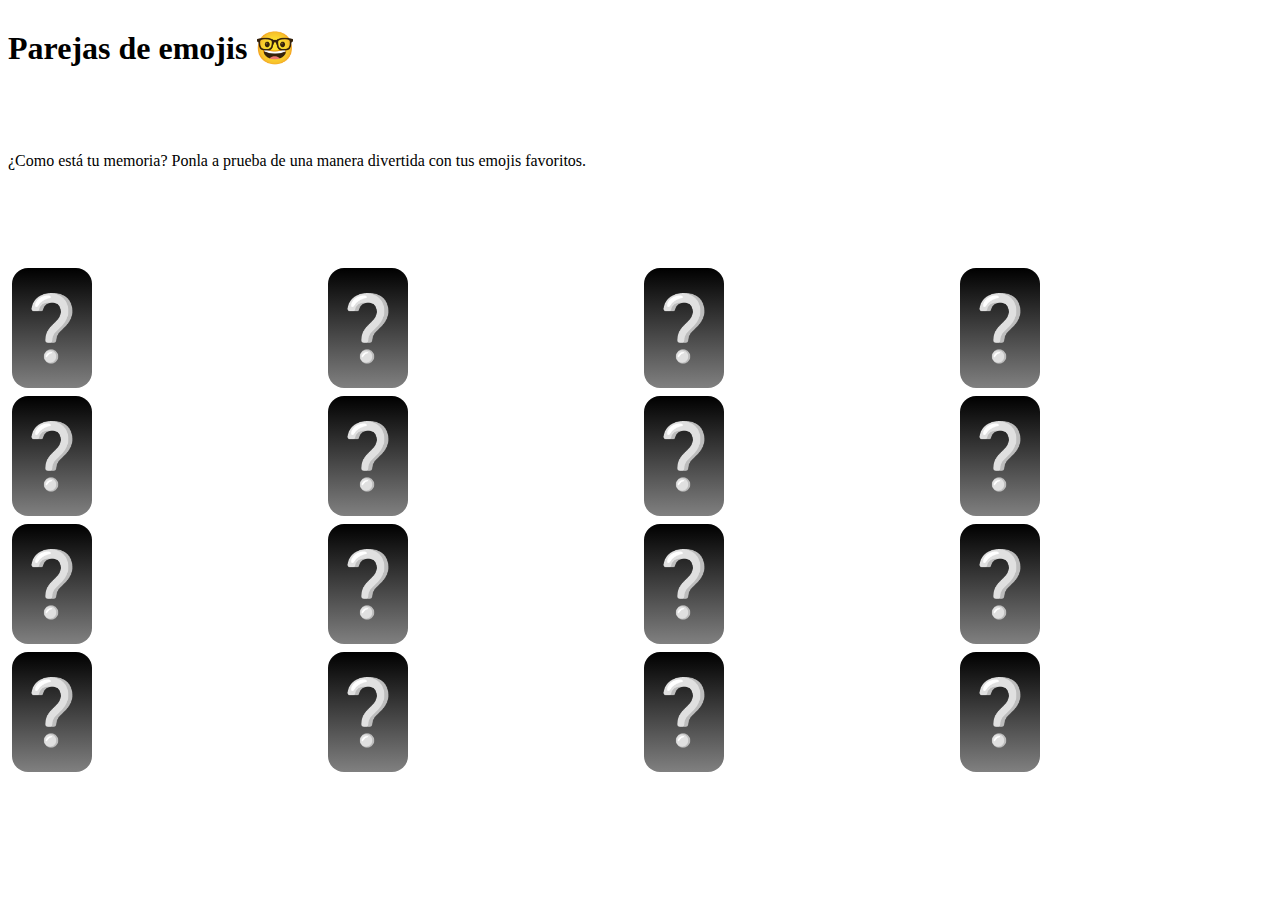
==== index.html @ 49d271ea "generador de posciones aleatorias de las cartas" ====
<!DOCTYPE html>
<html lang="es">
  <head>
    <meta charset="UTF-8" />
    <meta name="viewport" content="width=device-width, initial-scale=1.0" />
    <link rel="stylesheet" href="./style.css" />
    <title>Parejas de emojis</title>
  </head>
  <body>
    <h1>Parejas de emojis 🤓</h1>
    <p>
      ¿Como está tu memoria? Ponla a prueba de una manera divertida con tus
      emojis favoritos.
    </p>
    <div id="tablero">
      <section class="card">
        <div class="content">
          <div class="front">❔</div>
          <div class="back">👻</div>
        </div>
      </section>

      <section class="card">
        <div class="content">
          <div class="front">❔</div>
          <div class="back">👹</div>
        </div>
      </section>

      <section class="card">
        <div class="content">
          <div class="front">❔</div>
          <div class="back">🤪</div>
        </div>
      </section>
      <section class="card">
        <div class="content">
          <div class="front">❔</div>
          <div class="back">👻</div>
        </div>
      </section>

      <section class="card">
        <div class="content">
          <div class="front">❔</div>
          <div class="back">👹</div>
        </div>
      </section>

      <section class="card">
        <div class="content">
          <div class="front">❔</div>
          <div class="back">🤪</div>
        </div>
      </section>
      <section class="card">
        <div class="content">
          <div class="front">❔</div>
          <div class="back">👻</div>
        </div>
      </section>

      <section class="card">
        <div class="content">
          <div class="front">❔</div>
          <div class="back">👹</div>
        </div>
      </section>

      <section class="card">
        <div class="content">
          <div class="front">❔</div>
          <div class="back">🤪</div>
        </div>
      </section>
      <section class="card">
        <div class="content">
          <div class="front">❔</div>
          <div class="back">👻</div>
        </div>
      </section>

      <section class="card">
        <div class="content">
          <div class="front">❔</div>
          <div class="back">👹</div>
        </div>
      </section>

      <section class="card">
        <div class="content">
          <div class="front">❔</div>
          <div class="back">🤪</div>
        </div>
      </section>
      <section class="card">
        <div class="content">
          <div class="front">❔</div>
          <div class="back">👻</div>
        </div>
      </section>

      <section class="card">
        <div class="content">
          <div class="front">❔</div>
          <div class="back">👹</div>
        </div>
      </section>

      <section class="card">
        <div class="content">
          <div class="front">❔</div>
          <div class="back">🤪</div>
        </div>
      </section>
      <section class="card">
        <div class="content">
          <div class="front">❔</div>
          <div class="back">🤪</div>
        </div>
      </section>
    </div>
    <script src="./index.js"></script>
  </body>
</html>
---- style.css ----
/* div{
    border: solid 1.5px black;
    margin:10px;
    text-align: center;
} */

body {
  min-height: 100%;
  box-sizing: content-box;
  display: grid;
  grid-template-areas:
    "titulo"
    "parrafo"
    "juego";
  grid-template-rows: 1fr 1fr 4fr;
}
/* #tablero{
    display: grid;
    grid-template-columns: repeat(4,1fr);
    grid-template-rows: repeat(4,1fr);
    margin: 0px;
} */
#tablero {
  font-family: sans-serif;
  font-weight: bold;
  /* display: flex;
  flex-wrap: wrap;*/
  display: grid;
  grid-template-columns: repeat(4, 1fr);
  grid-template-rows: repeat(4, 1fr);
}

.card {
  width: 80px;
  height: 120px;
  perspective: 600px;
  margin: 4px;
}

.content {
  position: absolute;
  width: 100%;
  height: 100%;
  transition: transform 1s;
  transform-style: preserve-3d;
}

.front,
.back {
  position: absolute;
  height: 100%;
  width: 100%;
  background: linear-gradient(black, gray);
  display: grid;
  place-content: center;
  font-size: 4rem;
  border-radius: 1rem;
  backface-visibility: hidden;
  user-select: none;
}

.back {
  background: linear-gradient(steelblue, lightsteelblue);
  transform: rotateY(180deg);
}

.card.flipped .content {
  transform: rotateY(180deg);
  transition: transform 0.5s;
}
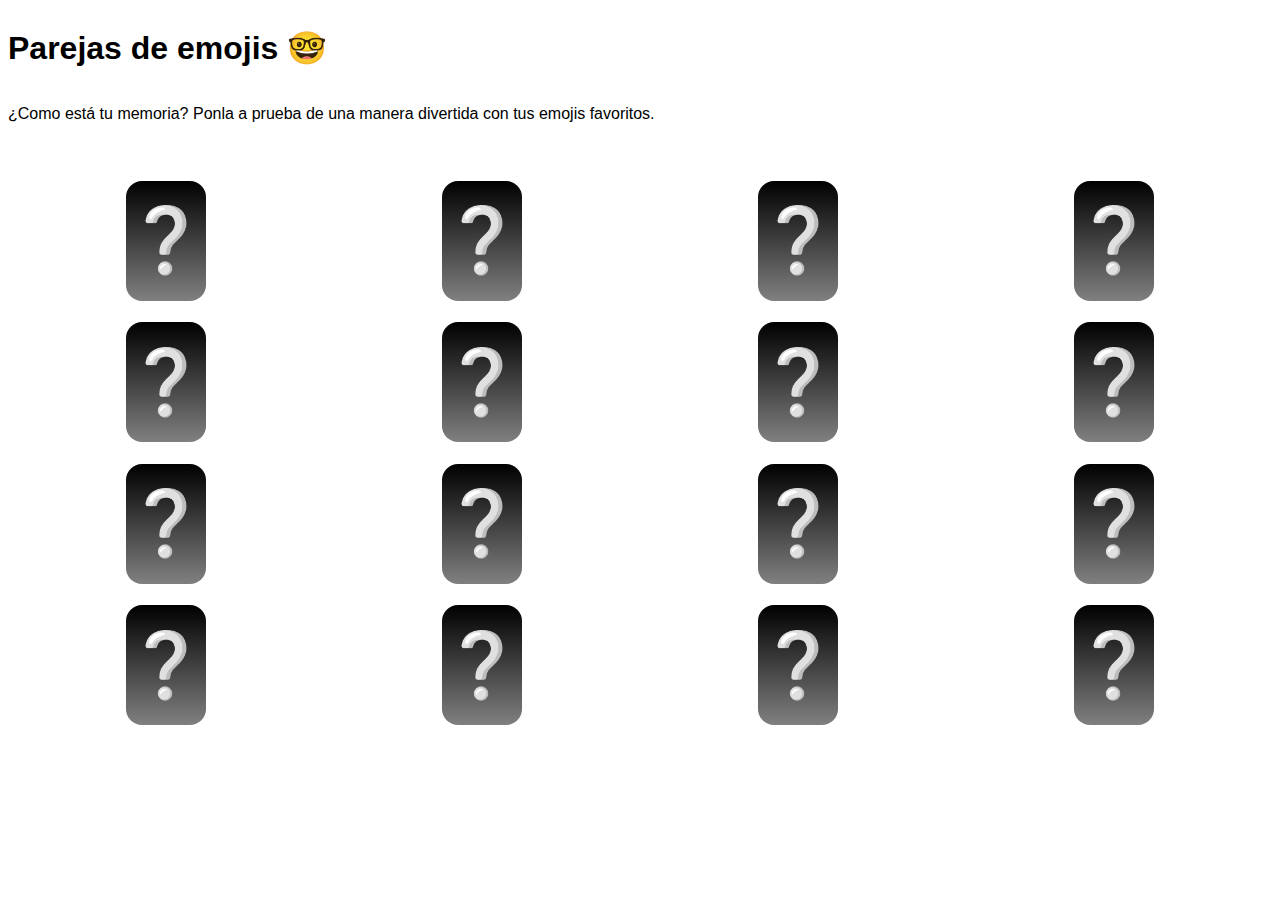
==== commit 01f05048: "Merge branch 'main' into gabriel" ====
--- a/index.html
+++ b/index.html
@@ -8,10 +8,12 @@
   </head>
   <body>
     <h1>Parejas de emojis 🤓</h1>
-    <p>
-      ¿Como está tu memoria? Ponla a prueba de una manera divertida con tus
-      emojis favoritos.
-    </p>
+    <p>¿Como está tu memoria? Ponla a prueba de una manera divertida con tus emojis favoritos. </p>
+    
+
+    <!-- creamos tablero con 16 secciones con "id" carta; las cuales contienen las cartas del juego dentro de un div con id tablero -->
+
+
     <div id="tablero">
       <section class="card">
         <div class="content">
--- a/style.css
+++ b/style.css
@@ -1,40 +1,40 @@
-/* div{
-    border: solid 1.5px black;
-    margin:10px;
-    text-align: center;
-} */
 
-body {
-  min-height: 100%;
-  box-sizing: content-box;
-  display: grid;
-  grid-template-areas:
+
+
+body{
+
+    font-family: sans-serif;
+    min-height: 100%;
+    box-sizing:content-box;
+    display: grid;
+    grid-template-areas:
     "titulo"
     "parrafo"
     "juego";
-  grid-template-rows: 1fr 1fr 4fr;
+    grid-template-rows:1fr 1fr 7fr;
 }
-/* #tablero{
-    display: grid;
-    grid-template-columns: repeat(4,1fr);
-    grid-template-rows: repeat(4,1fr);
-    margin: 0px;
-} */
+
+/* creamos body dividido en tres: titulo, parrafo y tablero */
+
 #tablero {
-  font-family: sans-serif;
+
   font-weight: bold;
-  /* display: flex;
-  flex-wrap: wrap;*/
   display: grid;
   grid-template-columns: repeat(4, 1fr);
   grid-template-rows: repeat(4, 1fr);
+
 }
+
+
 
 .card {
   width: 80px;
   height: 120px;
   perspective: 600px;
-  margin: 4px;
+  margin: auto;
+  /* cambiamos el margin a AUTO para que el elemento card se centre */
+  
+  
 }
 
 .content {
@@ -68,3 +68,4 @@
   transform: rotateY(180deg);
   transition: transform 0.5s;
 }
+
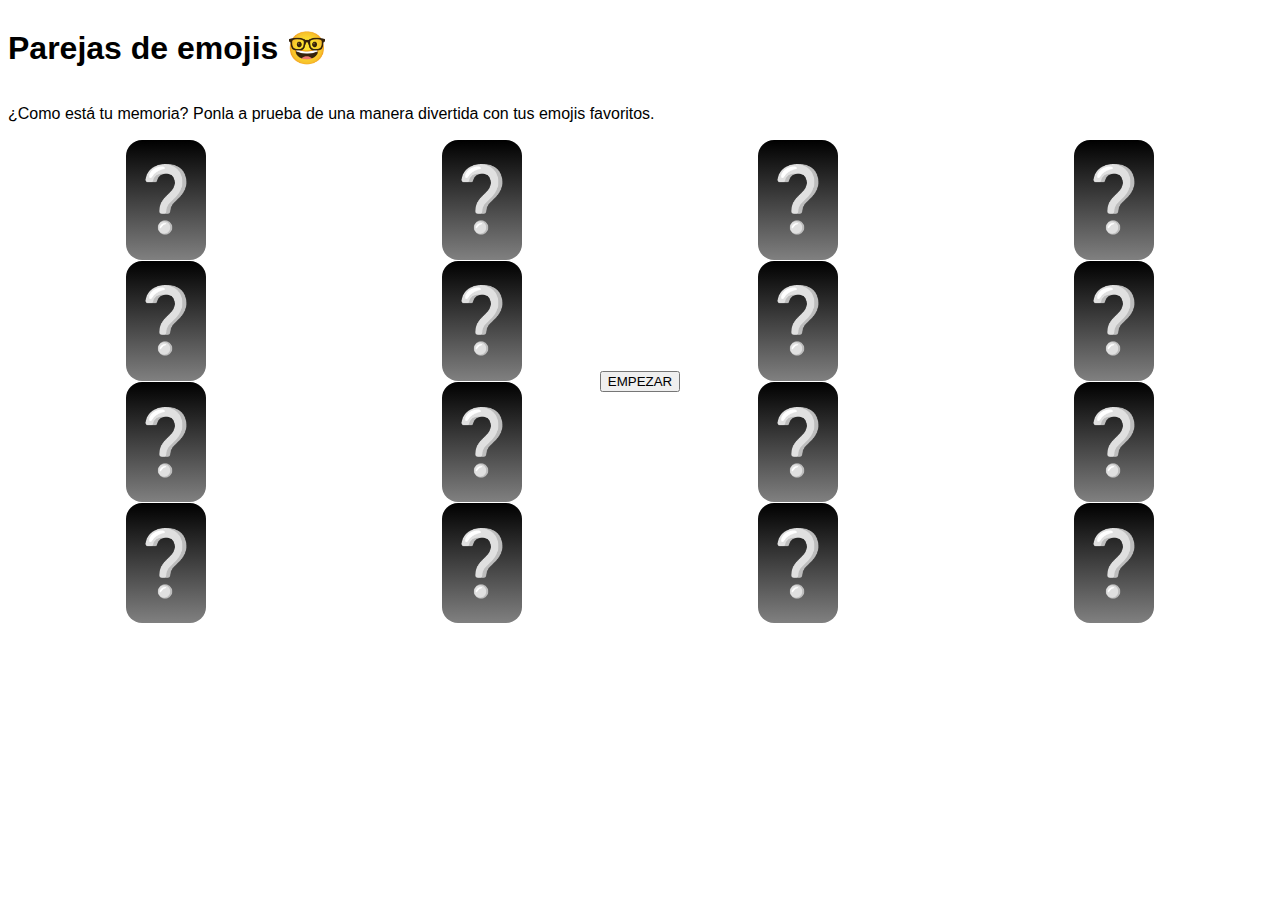
==== commit aa35ff91: "creacion boton inicio y eliminacion del scroll del tablero" ====
--- a/index.html
+++ b/index.html
@@ -8,119 +8,122 @@
   </head>
   <body>
     <h1>Parejas de emojis 🤓</h1>
-    <p>¿Como está tu memoria? Ponla a prueba de una manera divertida con tus emojis favoritos. </p>
-    
+    <p>
+      ¿Como está tu memoria? Ponla a prueba de una manera divertida con tus
+      emojis favoritos.
+    </p>
 
     <!-- creamos tablero con 16 secciones con "id" carta; las cuales contienen las cartas del juego dentro de un div con id tablero -->
+    <div class="marcojuego">
+      <button class="button-start">EMPEZAR</button>
+      <div id="tablero">
+        <section class="card">
+          <div class="content">
+            <div class="front">❔</div>
+            <div class="back">👻</div>
+          </div>
+        </section>
 
+        <section class="card">
+          <div class="content">
+            <div class="front">❔</div>
+            <div class="back">👹</div>
+          </div>
+        </section>
 
-    <div id="tablero">
-      <section class="card">
-        <div class="content">
-          <div class="front">❔</div>
-          <div class="back">👻</div>
-        </div>
-      </section>
+        <section class="card">
+          <div class="content">
+            <div class="front">❔</div>
+            <div class="back">🤪</div>
+          </div>
+        </section>
+        <section class="card">
+          <div class="content">
+            <div class="front">❔</div>
+            <div class="back">👻</div>
+          </div>
+        </section>
 
-      <section class="card">
-        <div class="content">
-          <div class="front">❔</div>
-          <div class="back">👹</div>
-        </div>
-      </section>
+        <section class="card">
+          <div class="content">
+            <div class="front">❔</div>
+            <div class="back">👹</div>
+          </div>
+        </section>
 
-      <section class="card">
-        <div class="content">
-          <div class="front">❔</div>
-          <div class="back">🤪</div>
-        </div>
-      </section>
-      <section class="card">
-        <div class="content">
-          <div class="front">❔</div>
-          <div class="back">👻</div>
-        </div>
-      </section>
+        <section class="card">
+          <div class="content">
+            <div class="front">❔</div>
+            <div class="back">🤪</div>
+          </div>
+        </section>
+        <section class="card">
+          <div class="content">
+            <div class="front">❔</div>
+            <div class="back">👻</div>
+          </div>
+        </section>
 
-      <section class="card">
-        <div class="content">
-          <div class="front">❔</div>
-          <div class="back">👹</div>
-        </div>
-      </section>
+        <section class="card">
+          <div class="content">
+            <div class="front">❔</div>
+            <div class="back">👹</div>
+          </div>
+        </section>
 
-      <section class="card">
-        <div class="content">
-          <div class="front">❔</div>
-          <div class="back">🤪</div>
-        </div>
-      </section>
-      <section class="card">
-        <div class="content">
-          <div class="front">❔</div>
-          <div class="back">👻</div>
-        </div>
-      </section>
+        <section class="card">
+          <div class="content">
+            <div class="front">❔</div>
+            <div class="back">🤪</div>
+          </div>
+        </section>
+        <section class="card">
+          <div class="content">
+            <div class="front">❔</div>
+            <div class="back">👻</div>
+          </div>
+        </section>
 
-      <section class="card">
-        <div class="content">
-          <div class="front">❔</div>
-          <div class="back">👹</div>
-        </div>
-      </section>
+        <section class="card">
+          <div class="content">
+            <div class="front">❔</div>
+            <div class="back">👹</div>
+          </div>
+        </section>
 
-      <section class="card">
-        <div class="content">
-          <div class="front">❔</div>
-          <div class="back">🤪</div>
-        </div>
-      </section>
-      <section class="card">
-        <div class="content">
-          <div class="front">❔</div>
-          <div class="back">👻</div>
-        </div>
-      </section>
+        <section class="card">
+          <div class="content">
+            <div class="front">❔</div>
+            <div class="back">🤪</div>
+          </div>
+        </section>
+        <section class="card">
+          <div class="content">
+            <div class="front">❔</div>
+            <div class="back">👻</div>
+          </div>
+        </section>
 
-      <section class="card">
-        <div class="content">
-          <div class="front">❔</div>
-          <div class="back">👹</div>
-        </div>
-      </section>
+        <section class="card">
+          <div class="content">
+            <div class="front">❔</div>
+            <div class="back">👹</div>
+          </div>
+        </section>
 
-      <section class="card">
-        <div class="content">
-          <div class="front">❔</div>
-          <div class="back">🤪</div>
-        </div>
-      </section>
-      <section class="card">
-        <div class="content">
-          <div class="front">❔</div>
-          <div class="back">👻</div>
-        </div>
-      </section>
-
-      <section class="card">
-        <div class="content">
-          <div class="front">❔</div>
-          <div class="back">👹</div>
-        </div>
-      </section>
-
-      <section class="card">
-        <div class="content">
-          <div class="front">❔</div>
-          <div class="back">🤪</div>
-        </div>
-      </section>
-      <section class="card">
-        <div class="content">
-          <div class="front">❔</div>
-          <div class="back">🤪</div>
-        </div>
-      </section>
+        <section class="card">
+          <div class="content">
+            <div class="front">❔</div>
+            <div class="back">🤪</div>
+          </div>
+        </section>
+        <section class="card">
+          <div class="content">
+            <div class="front">❔</div>
+            <div class="back">🤪</div>
+          </div>
+        </section>
+      </div>
     </div>
     <script src="./index.js"></script>
   </body>
--- a/style.css
+++ b/style.css
@@ -1,31 +1,43 @@
-
-
-
-body{
-
-    font-family: sans-serif;
-    min-height: 100%;
-    box-sizing:content-box;
-    display: grid;
-    grid-template-areas:
+body {
+  font-family: sans-serif;
+  min-height: 100%;
+  box-sizing: content-box;
+  display: grid;
+  grid-template-areas:
     "titulo"
     "parrafo"
     "juego";
-    grid-template-rows:1fr 1fr 7fr;
+  grid-template-rows: 0.4fr 0.4fr 6fr;
+  overflow-y: hidden;
 }
 
 /* creamos body dividido en tres: titulo, parrafo y tablero */
 
 #tablero {
-
+  grid-area: juego;
   font-weight: bold;
+  width: 100%;
+  height: 100%;
   display: grid;
   grid-template-columns: repeat(4, 1fr);
   grid-template-rows: repeat(4, 1fr);
-
+}
+h1 {
+  grid-area: titulo;
+}
+p {
+  grid-area: parrafo;
+}
+.marcojuego {
+  display: flex;
+  justify-content: center;
+  align-items: center;
 }
 
-
+button {
+  position: absolute;
+  z-index: 1;
+}
 
 .card {
   width: 80px;
@@ -33,8 +45,6 @@
   perspective: 600px;
   margin: auto;
   /* cambiamos el margin a AUTO para que el elemento card se centre */
-  
-  
 }
 
 .content {
@@ -68,4 +78,3 @@
   transform: rotateY(180deg);
   transition: transform 0.5s;
 }
-
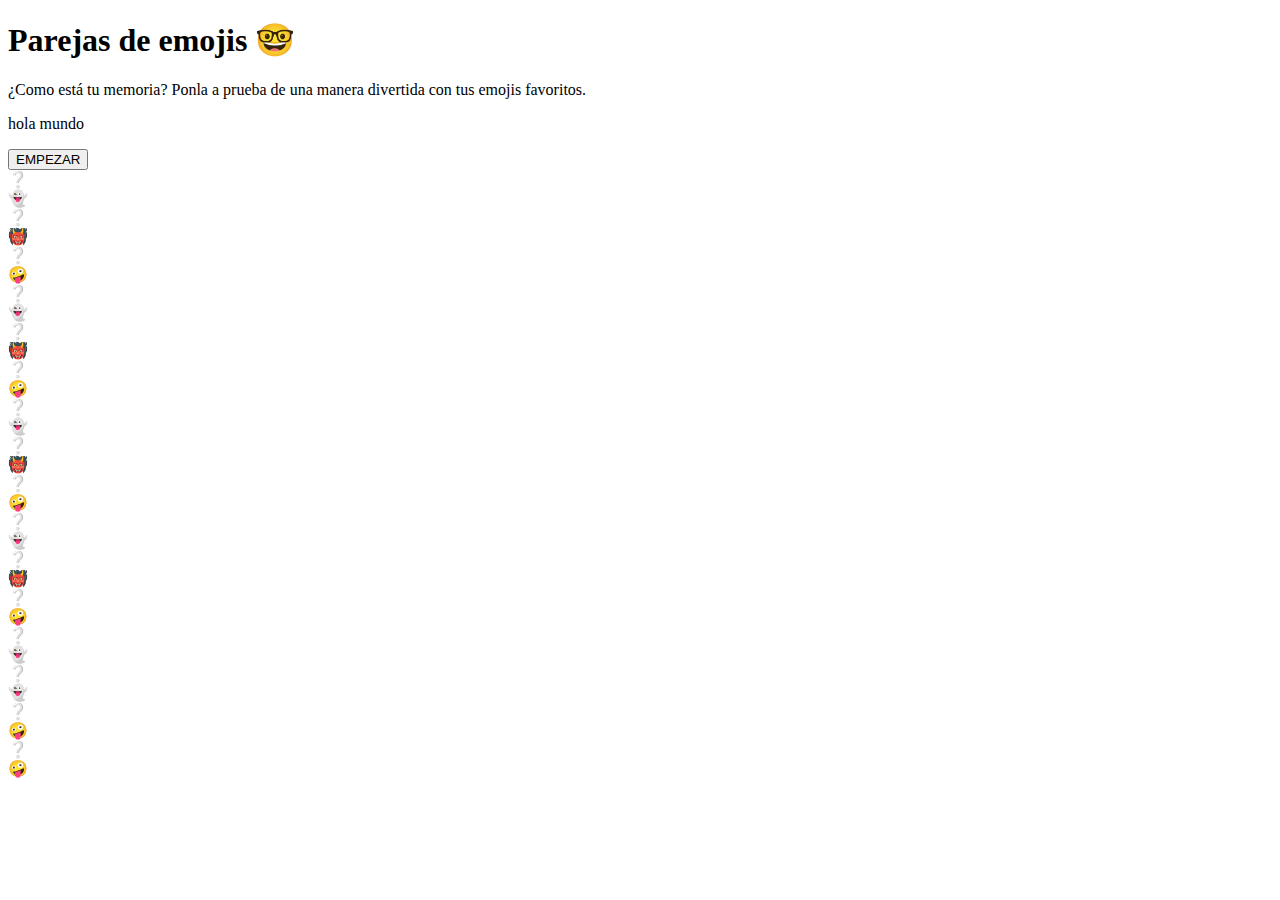
==== commit fa5a1059: "prueba juego numero2, a falta de puntuacion final y reinicio" ====
--- a/index.html
+++ b/index.html
@@ -3,20 +3,19 @@
   <head>
     <meta charset="UTF-8" />
     <meta name="viewport" content="width=device-width, initial-scale=1.0" />
-    <link rel="stylesheet" href="./style.css" />
+    <link rel="stylesheet" href="./style2.css" />
     <title>Parejas de emojis</title>
   </head>
   <body>
     <h1>Parejas de emojis 🤓</h1>
-    <p>
-      ¿Como está tu memoria? Ponla a prueba de una manera divertida con tus
-      emojis favoritos.
-    </p>
-
+      <p class="textoInicial">
+    ¿Como está tu memoria? Ponla a prueba de una manera divertida con tus
+    emojis favoritos.
+      </p>
+      <p class="marcador">hola mundo</p>
     <!-- creamos tablero con 16 secciones con "id" carta; las cuales contienen las cartas del juego dentro de un div con id tablero -->
-    <div class="marcojuego">
       <button class="button-start">EMPEZAR</button>
-      <div id="tablero">
+      <div class="tablero inicial">
         <section class="card">
           <div class="content">
             <div class="front">❔</div>
@@ -107,7 +106,7 @@
         <section class="card">
           <div class="content">
             <div class="front">❔</div>
-            <div class="back">👹</div>
+            <div class="back">👻</div>
           </div>
         </section>
 
@@ -124,7 +123,6 @@
           </div>
         </section>
       </div>
-    </div>
-    <script src="./index.js"></script>
+    <script src="./Prueba-juego-completo2.js"></script>
   </body>
 </html>
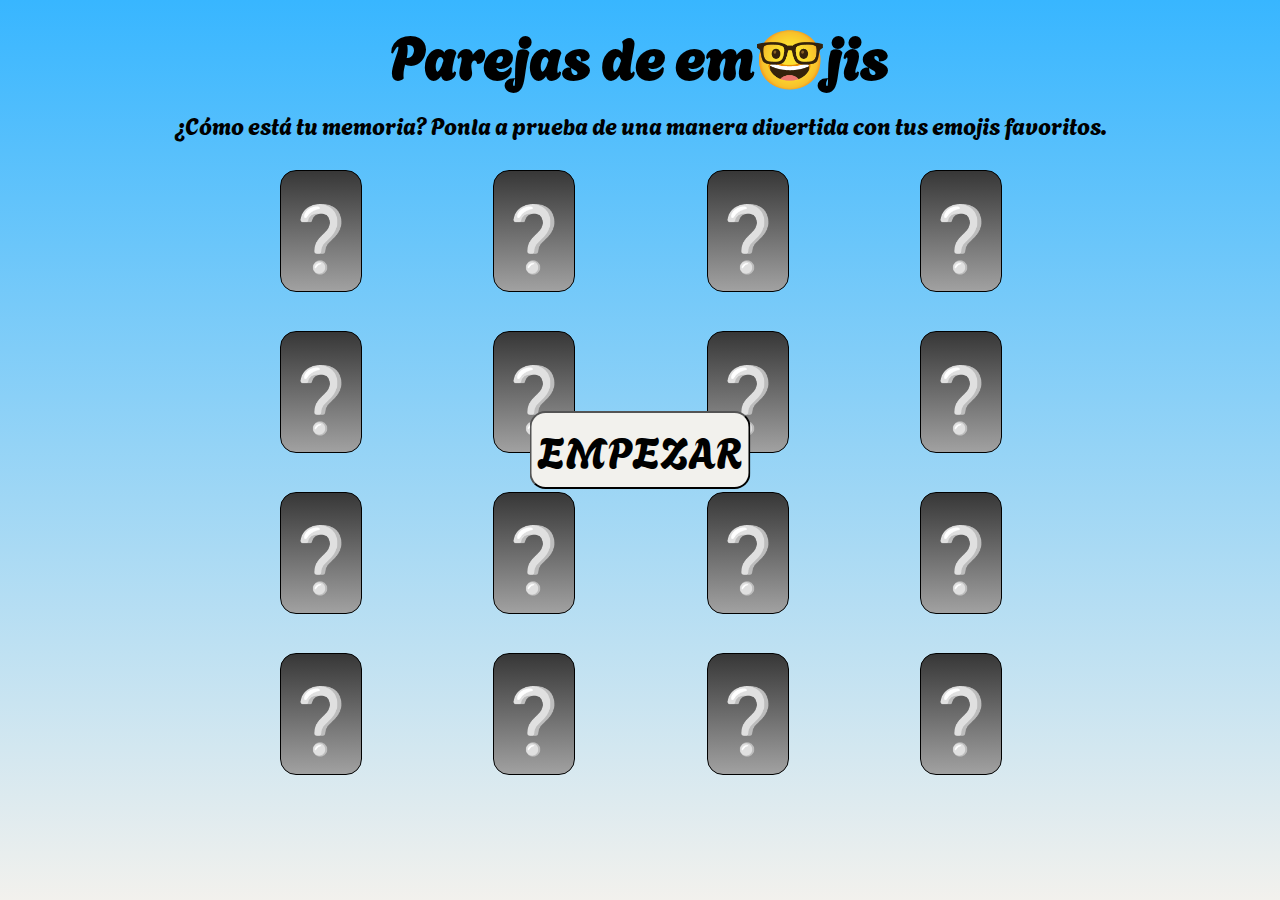
==== commit 805ba6e5: "modificaciones de estilo de Gabriel, responsividad,animaciones  y boton de inicio" ====
--- a/index.html
+++ b/index.html
@@ -3,126 +3,131 @@
   <head>
     <meta charset="UTF-8" />
     <meta name="viewport" content="width=device-width, initial-scale=1.0" />
-    <link rel="stylesheet" href="./style2.css" />
+    <link rel="stylesheet" href="./style.css" />
     <title>Parejas de emojis</title>
   </head>
-  <body>
-    <h1>Parejas de emojis 🤓</h1>
-      <p class="textoInicial">
-    ¿Como está tu memoria? Ponla a prueba de una manera divertida con tus
-    emojis favoritos.
-      </p>
-      <p class="marcador">hola mundo</p>
+  <body class="body">
+    <div class="incio-fondo"></div>
+    <h1>Parejas de em🤓jis</h1>
+
+    <p class="textoInicial">
+      ¿Cómo está tu memoria? Ponla a prueba de una manera divertida con tus
+      emojis favoritos.
+    </p>
+    <p class="marcador atras">hola mundo</p>
     <!-- creamos tablero con 16 secciones con "id" carta; las cuales contienen las cartas del juego dentro de un div con id tablero -->
-      <button class="button-start">EMPEZAR</button>
-      <div class="tablero inicial">
-        <section class="card">
-          <div class="content">
-            <div class="front">❔</div>
-            <div class="back">👻</div>
-          </div>
-        </section>
+    <button class="button-start">EMPEZAR</button>
 
-        <section class="card">
-          <div class="content">
-            <div class="front">❔</div>
-            <div class="back">👹</div>
-          </div>
-        </section>
+    <div class="tablero inicial">
+      <section class="card">
+        <div class="content">
+          <div class="front">❔</div>
+          <div class="back">👻</div>
+        </div>
+      </section>
 
-        <section class="card">
-          <div class="content">
-            <div class="front">❔</div>
-            <div class="back">🤪</div>
-          </div>
-        </section>
-        <section class="card">
-          <div class="content">
-            <div class="front">❔</div>
-            <div class="back">👻</div>
-          </div>
-        </section>
+      <section class="card">
+        <div class="content">
+          <div class="front">❔</div>
+          <div class="back">👹</div>
+        </div>
+      </section>
 
-        <section class="card">
-          <div class="content">
-            <div class="front">❔</div>
-            <div class="back">👹</div>
-          </div>
-        </section>
+      <section class="card">
+        <div class="content">
+          <div class="front">❔</div>
+          <div class="back">🤪</div>
+        </div>
+      </section>
+      <section class="card">
+        <div class="content">
+          <div class="front">❔</div>
+          <div class="back">👻</div>
+        </div>
+      </section>
 
-        <section class="card">
-          <div class="content">
-            <div class="front">❔</div>
-            <div class="back">🤪</div>
-          </div>
-        </section>
-        <section class="card">
-          <div class="content">
-            <div class="front">❔</div>
-            <div class="back">👻</div>
-          </div>
-        </section>
+      <section class="card">
+        <div class="content">
+          <div class="front">❔</div>
+          <div class="back">👹</div>
+        </div>
+      </section>
 
-        <section class="card">
-          <div class="content">
-            <div class="front">❔</div>
-            <div class="back">👹</div>
-          </div>
-        </section>
+      <section class="card">
+        <div class="content">
+          <div class="front">❔</div>
+          <div class="back">🤪</div>
+        </div>
+      </section>
+      <section class="card">
+        <div class="content">
+          <div class="front">❔</div>
+          <div class="back">👻</div>
+        </div>
+      </section>
 
-        <section class="card">
-          <div class="content">
-            <div class="front">❔</div>
-            <div class="back">🤪</div>
-          </div>
-        </section>
-        <section class="card">
-          <div class="content">
-            <div class="front">❔</div>
-            <div class="back">👻</div>
-          </div>
-        </section>
+      <section class="card">
+        <div class="content">
+          <div class="front">❔</div>
+          <div class="back">👹</div>
+        </div>
+      </section>
 
-        <section class="card">
-          <div class="content">
-            <div class="front">❔</div>
-            <div class="back">👹</div>
-          </div>
-        </section>
+      <section class="card">
+        <div class="content">
+          <div class="front">❔</div>
+          <div class="back">🤪</div>
+        </div>
+      </section>
+      <section class="card">
+        <div class="content">
+          <div class="front">❔</div>
+          <div class="back">👻</div>
+        </div>
+      </section>
 
-        <section class="card">
-          <div class="content">
-            <div class="front">❔</div>
-            <div class="back">🤪</div>
-          </div>
-        </section>
-        <section class="card">
-          <div class="content">
-            <div class="front">❔</div>
-            <div class="back">👻</div>
-          </div>
-        </section>
+      <section class="card">
+        <div class="content">
+          <div class="front">❔</div>
+          <div class="back">👹</div>
+        </div>
+      </section>
 
-        <section class="card">
-          <div class="content">
-            <div class="front">❔</div>
-            <div class="back">👻</div>
-          </div>
-        </section>
+      <section class="card">
+        <div class="content">
+          <div class="front">❔</div>
+          <div class="back">🤪</div>
+        </div>
+      </section>
+      <section class="card">
+        <div class="content">
+          <div class="front">❔</div>
 
-        <section class="card">
-          <div class="content">
-            <div class="front">❔</div>
-            <div class="back">🤪</div>
-          </div>
-        </section>
-        <section class="card">
-          <div class="content">
-            <div class="front">❔</div>
-            <div class="back">🤪</div>
-          </div>
-        </section>
-      </div>
-    <script src="./Prueba-juego-completo2.js"></script>
+          <div class="back">👻</div>
+        </div>
+      </section>
+
+      <section class="card">
+        <div class="content">
+          <div class="front">❔</div>
+          <div class="back">👻</div>
+        </div>
+      </section>
+
+      <section class="card">
+        <div class="content">
+          <div class="front">❔</div>
+          <div class="back">🤪</div>
+        </div>
+      </section>
+      <section class="card">
+        <div class="content">
+          <div class="front">❔</div>
+          <div class="back">🤪</div>
+        </div>
+      </section>
+    </div>
+
+    <script src="./index.js"></script>
   </body>
 </html>
--- a/style.css
+++ b/style.css
@@ -0,0 +1,217 @@
+@import url("https://fonts.googleapis.com/css2?family=Agbalumo&display=swap");
+* {
+  font-family: "Agbalumo", sans-serif;
+}
+body {
+  font-size: calc(1em + 1vw);
+  height: 100vh;
+  width: 100vw;
+  margin: 0;
+  box-sizing: content-box;
+  display: grid;
+  grid-template-rows: 1fr 0.4fr 6fr;
+  grid-template-areas:
+    "titulo"
+    "parrafo"
+    "juego";
+
+  position: absolute;
+}
+
+/* creamos body dividido en tres: titulo, parrafo y tablero */
+
+h1 {
+  grid-area: titulo;
+  margin: auto;
+}
+.atras {
+  visibility: hidden;
+}
+
+.marcador {
+  display: flex;
+  justify-content: center;
+  width: 100%;
+  height: 100%;
+  grid-area: parrafo;
+  z-index: -1;
+  margin: 0;
+  /* backface-visibility: hidden; */
+}
+.textoInicial {
+  grid-area: parrafo;
+  width: 100%;
+  height: 100%;
+  text-align: center;
+  margin: auto;
+  /* backface-visibility: hidden; */
+  font-size: 0.8em;
+}
+button {
+  position: absolute;
+  z-index: 2;
+  height: auto;
+  width: auto;
+  font-size: calc(1em + 1vw);
+  padding: 6px;
+  top: 50vh;
+  left: 50vw;
+  transform: translate(-50%, -50%);
+  border-radius: 1rem;
+  background-color: #f2f1ed;
+  box-shadow: (0.5rem 0.5rem 2rem 1rem rgba(0, 0, 0, 0.2));
+}
+
+.tablero {
+  grid-area: juego;
+  font-weight: bold;
+  width: 100%;
+  height: 100%;
+  display: grid;
+  overflow: scroll;
+  grid-template-columns: repeat(4, 1fr);
+  grid-template-rows: repeat(4, 1fr);
+}
+
+.card {
+  height: 120px;
+  width: 80px;
+  perspective: 600px;
+  margin: auto;
+  z-index: 0;
+
+  /* cambiamos el margin a AUTO para que el elemento card se centre */
+}
+
+.content {
+  position: absolute;
+  width: 100%;
+  height: 100%;
+
+  transition: transform 1s;
+  transform-style: preserve-3d;
+}
+
+.front,
+.back {
+  position: absolute;
+  height: 100%;
+  width: 100%;
+  background: linear-gradient(rgb(55, 55, 55), rgb(161, 161, 161));
+  display: grid;
+  place-content: center;
+  font-size: 4rem;
+  border-radius: 1rem;
+  border: solid 0.1rem;
+  backface-visibility: hidden;
+  user-select: none;
+}
+
+.back {
+  background: linear-gradient(#38b6ff, #f2f1ed);
+  transform: rotateY(180deg);
+}
+
+.card.flipped .content {
+  transform: rotateY(180deg);
+  transition: transform 0.5s;
+}
+
+.incio-fondo {
+  width: 100%;
+  height: 100%;
+  position: absolute;
+  background: linear-gradient(#38b6ff, #f2f1ed);
+  z-index: -3;
+}
+
+.marcojuego {
+  position: absolute;
+  display: flex;
+  width: 100%;
+  height: 100%;
+  justify-content: center;
+  align-items: center;
+  z-index: 1;
+  grid-area: juego;
+}
+
+.bad {
+  display: inline-block;
+  animation: bad 1s ease-in-out infinite;
+}
+
+@keyframes bad {
+  0% {
+    transform: rotate(0deg);
+  }
+  10% {
+    transform: rotate(0deg);
+  }
+  20% {
+    transform: rotate(-20deg);
+  }
+  40% {
+    transform: rotate(40deg);
+  }
+  60% {
+    transform: rotate(-20deg);
+  }
+  80% {
+    transform: rotate(40deg);
+  }
+}
+
+.good {
+  display: inline-block;
+  animation: good 1s ease-in-out infinite;
+}
+
+@keyframes good {
+  0% {
+    transform: scale(1);
+  }
+  25% {
+    transform: scale(1);
+  }
+  50% {
+    transform: scale(1.2);
+  }
+  75% {
+    transform: scale(1);
+  }
+}
+
+@media (min-width: 600px) and (max-width: 750px) {
+  .tablero {
+    display: grid;
+    grid-template-columns: repeat(8, 1fr);
+    grid-template-rows: repeat(2, 1fr);
+  }
+}
+
+@media (min-width: 1000px) {
+  body {
+    display: grid;
+
+    grid-template-columns: repeat(6, 1fr);
+    grid-template-rows: 1fr 0.4fr 6fr 1fr;
+    grid-template-areas:
+      "prueba prueba prueba prueba prueba prueba"
+      "parrafo parrafo parrafo parrafo parrafo parrafo"
+      "vacio juego juego juego juego vacio2";
+  }
+  h1 {
+    grid-area: prueba;
+  }
+  .asideL {
+    width: 100%;
+    height: 100%;
+    grid-area: vacio;
+  }
+  .aside {
+    width: 100%;
+    height: 100%;
+    grid-area: vacio2;
+  }
+}
